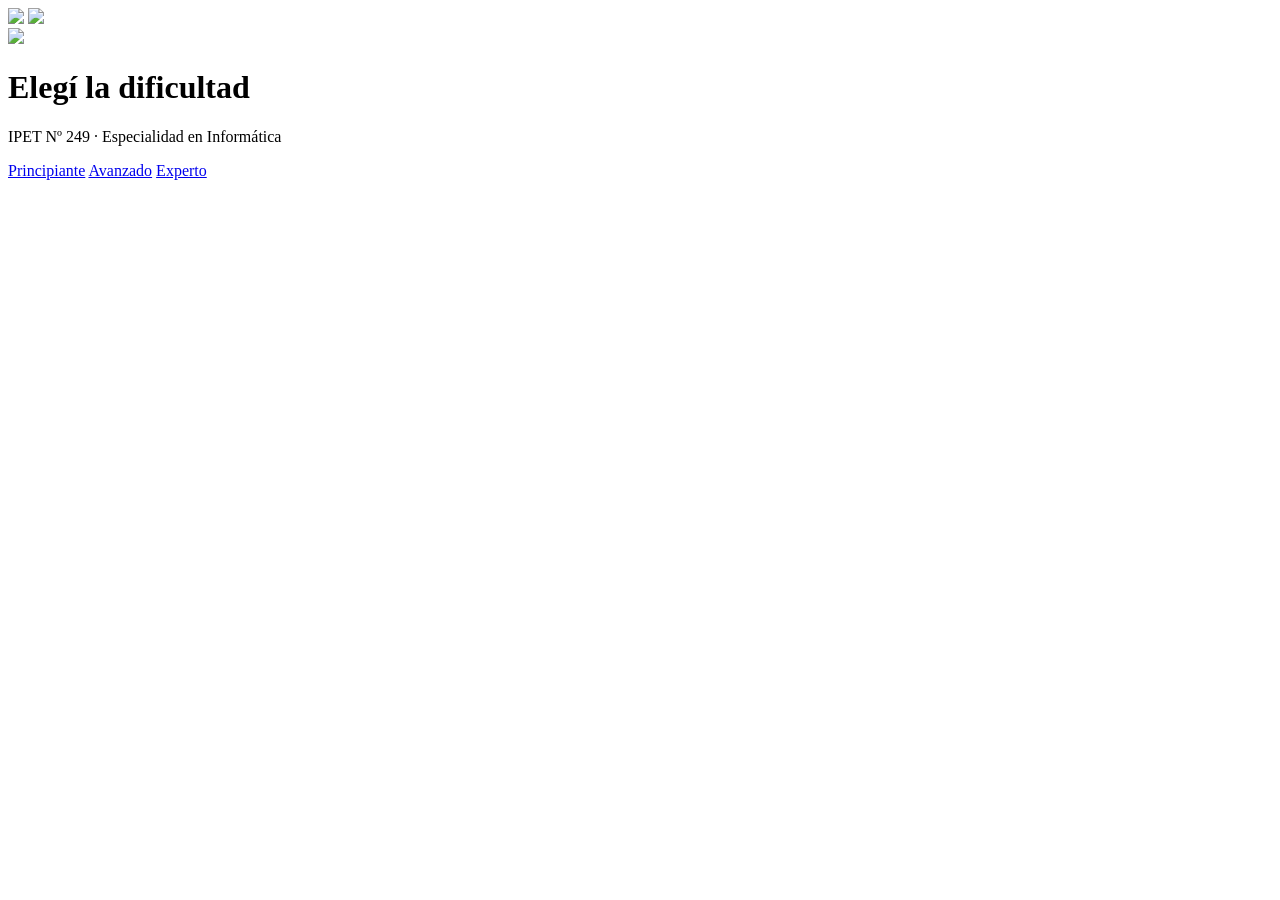
==== difficulty-levels.html @ ddff1083 "Add files via upload" ====
<!doctype html>
<html lang="es">
  <head>
    <meta charset="UTF-8" />
    <meta http-equiv="X-UA-Compatible" content="IE=edge" />
    <meta name="viewport" content="width=device-width, initial-scale=1.0" />
    <link
      href="https://fonts.googleapis.com/css?family=Cabin|Inconsolata|Nunito|Nunito+Sans|Pacifico|Quicksand|Rubik|VT323"
      rel="stylesheet"
    />
    <link rel="stylesheet" href="../css/difficulty-levels.css" /><link rel="stylesheet" href="../css/institucional-juego.css" />
    <title>Difficulty</title>
    <link rel="icon" href="../image/icyTower.png" />
  </head>

  <body>
    <a href="../index.html">
      <img src="../image/back.png" class="back"
    /></a>
    <a href="../html/home-page.html"
      ><img src="../image/home.png" class="home"
    /></a>
    <div class="all-levels">
      <img src="../image/icyTower.png" />
      <h1>Elegí la dificultad</h1><p class="school-tag">IPET Nº 249 · Especialidad en Informática</p>
      <a href="../html/tower.html?level=beginner" class="levels" id="level-one"
        >Principiante</a
      >
      <a href="../html/tower.html?level=advanced" class="levels" id="level-two"
        >Avanzado</a
      >
      <a
        href="../html/tower.html?level=champions"
        class="levels"
        id="level-three"
        >Experto</a
      >
    </div>
  </body>
</html>
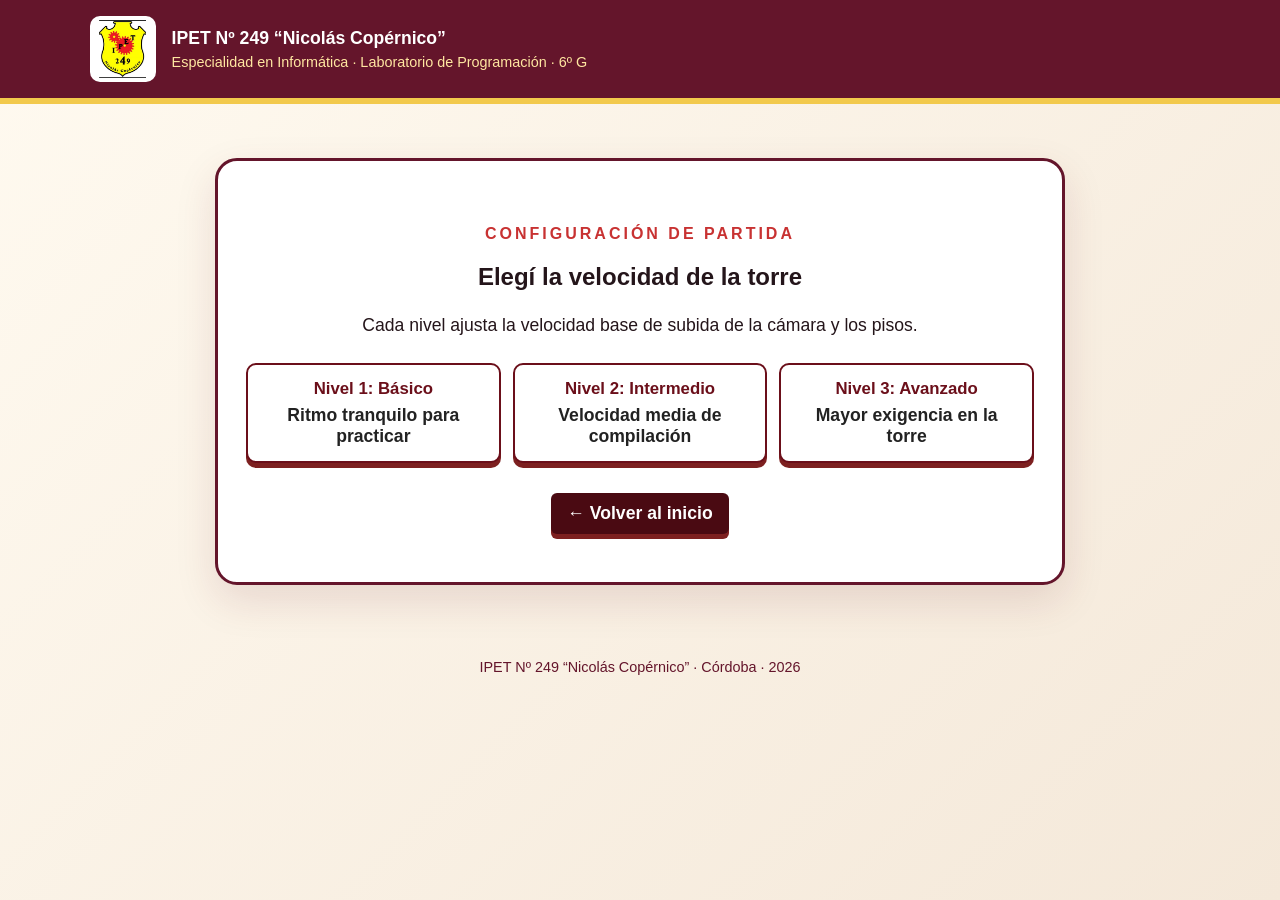
==== commit a4a668f1: "Update difficulty-levels.html" ====
--- a/difficulty-levels.html
+++ b/difficulty-levels.html
@@ -1,40 +1,90 @@
 <!doctype html>
 <html lang="es">
-  <head>
-    <meta charset="UTF-8" />
-    <meta http-equiv="X-UA-Compatible" content="IE=edge" />
-    <meta name="viewport" content="width=device-width, initial-scale=1.0" />
-    <link
-      href="https://fonts.googleapis.com/css?family=Cabin|Inconsolata|Nunito|Nunito+Sans|Pacifico|Quicksand|Rubik|VT323"
-      rel="stylesheet"
-    />
-    <link rel="stylesheet" href="../css/difficulty-levels.css" /><link rel="stylesheet" href="../css/institucional-juego.css" />
-    <title>Difficulty</title>
-    <link rel="icon" href="../image/icyTower.png" />
-  </head>
+<head>
+  <meta charset="utf-8">
+  <meta name="viewport" content="width=device-width, initial-scale=1">
+  <title>Seleccionar Dificultad | Icy Tower - IPET Nº 249</title>
+  <link rel="icon" href="escudo-ipet249.png">
+  <link rel="stylesheet" href="institucional.css">
+  <style>
+    .niveles-grid {
+      display: grid;
+      grid-template-columns: repeat(auto-fit, minmax(140px, 1fr));
+      gap: 12px;
+      margin: 20px 0;
+    }
+    .nivel-card {
+      background: #fff;
+      border: 2px solid #6b0f1a;
+      border-radius: 10px;
+      padding: 14px;
+      text-align: center;
+      cursor: pointer;
+      color: #222;
+    }
+    .nivel-card strong {
+      display: block;
+      color: #6b0f1a;
+      font-size: 1.05rem;
+      margin-bottom: 6px;
+    }
+    .btn-volver {
+      margin-top: 10px;
+      background: #4a0a12;
+      color: #fff;
+      border: none;
+      padding: 10px 16px;
+      border-radius: 6px;
+      cursor: pointer;
+    }
+  </style>
+</head>
+<body>
+  <header class="top">
+    <img src="escudo-ipet249.png" alt="Escudo del IPET Nº 249">
+    <div>
+      <strong>IPET Nº 249 “Nicolás Copérnico”</strong>
+      <span>Especialidad en Informática · Laboratorio de Programación · 6º G</span>
+    </div>
+  </header>
 
-  <body>
-    <a href="../index.html">
-      <img src="../image/back.png" class="back"
-    /></a>
-    <a href="../html/home-page.html"
-      ><img src="../image/home.png" class="home"
-    /></a>
-    <div class="all-levels">
-      <img src="../image/icyTower.png" />
-      <h1>Elegí la dificultad</h1><p class="school-tag">IPET Nº 249 · Especialidad en Informática</p>
-      <a href="../html/tower.html?level=beginner" class="levels" id="level-one"
-        >Principiante</a
-      >
-      <a href="../html/tower.html?level=advanced" class="levels" id="level-two"
-        >Avanzado</a
-      >
-      <a
-        href="../html/tower.html?level=champions"
-        class="levels"
-        id="level-three"
-        >Experto</a
-      >
+  <main class="hero">
+    <p class="eyebrow">CONFIGURACIÓN DE PARTIDA</p>
+    <h2>Elegí la velocidad de la torre</h2>
+    <p class="lead">Cada nivel ajusta la velocidad base de subida de la cámara y los pisos.</p>
+
+    <div class="niveles-grid">
+      <button type="button" class="nivel-card" data-vel="0.85" data-nombre="Básico (1.0x)">
+        <strong>Nivel 1: Básico</strong>
+        <span>Ritmo tranquilo para practicar</span>
+      </button>
+      <button type="button" class="nivel-card" data-vel="1.2" data-nombre="Intermedio (1.3x)">
+        <strong>Nivel 2: Intermedio</strong>
+        <span>Velocidad media de compilación</span>
+      </button>
+      <button type="button" class="nivel-card" data-vel="1.65" data-nombre="Avanzado (1.6x)">
+        <strong>Nivel 3: Avanzado</strong>
+        <span>Mayor exigencia en la torre</span>
+      </button>
     </div>
-  </body>
+
+    <button type="button" id="btn-volver" class="btn-volver">← Volver al inicio</button>
+  </main>
+
+  <footer>IPET Nº 249 “Nicolás Copérnico” · Córdoba · 2026</footer>
+
+  <script>
+    document.querySelectorAll('.nivel-card').forEach((btn) => {
+      btn.addEventListener('click', () => {
+        sessionStorage.setItem('velocidadBase', btn.dataset.vel);
+        sessionStorage.setItem('dificultadNombre', btn.dataset.nombre);
+        location.href = 'tower.html';
+      });
+    });
+
+    document.getElementById('btn-volver').addEventListener('click', () => {
+      location.href = 'index.html';
+    });
+  </script>
+</body>
 </html>
--- a/institucional.css
+++ b/institucional.css
@@ -0,0 +1,11 @@
+*{box-sizing:border-box} :root{--wine:#64152b;--red:#c83232;--yellow:#f2c94c;--paper:#fffaf0}
+body{margin:0;min-height:100vh;font-family:Arial,sans-serif;color:#24151a;background:linear-gradient(135deg,#fffaf0,#f4e8d9)}
+.top{display:flex;align-items:center;gap:16px;padding:16px 7%;background:var(--wine);color:white;border-bottom:6px solid var(--yellow)}
+.top img{width:66px;height:66px;object-fit:contain;background:#fff;border-radius:10px;padding:4px}
+.top strong,.top span{display:block}.top strong{font-size:1.1rem}.top span{margin-top:5px;color:#ffe7a1;font-size:.9rem}
+.hero{max-width:850px;margin:6vh auto;padding:48px 28px;text-align:center;background:white;border:3px solid var(--wine);border-radius:22px;box-shadow:0 16px 40px #64152b20}
+.eyebrow{font-weight:bold;letter-spacing:3px;color:var(--red)}h1{font-size:clamp(3rem,9vw,6rem);margin:12px 0;color:var(--wine);letter-spacing:3px}h1 em{font-style:normal;color:var(--red)}
+.lead{max-width:620px;margin:0 auto 24px;line-height:1.6;font-size:1.1rem}.chips{display:flex;gap:10px;justify-content:center;flex-wrap:wrap;margin:24px}
+.chips span{background:#fff0bd;color:var(--wine);padding:8px 14px;border-radius:30px;font-weight:bold}
+button{border:0;border-radius:12px;background:var(--red);color:white;font-size:1.1rem;font-weight:bold;padding:16px 38px;cursor:pointer;box-shadow:0 5px 0 #7d2020}
+button:hover{background:var(--wine);transform:translateY(-1px)}.info{margin:36px auto 0;padding:20px;border-top:2px solid #f1d77c;max-width:580px;line-height:1.6}.info h2{color:var(--wine)}footer{text-align:center;padding:20px;color:var(--wine);font-size:.9rem}
